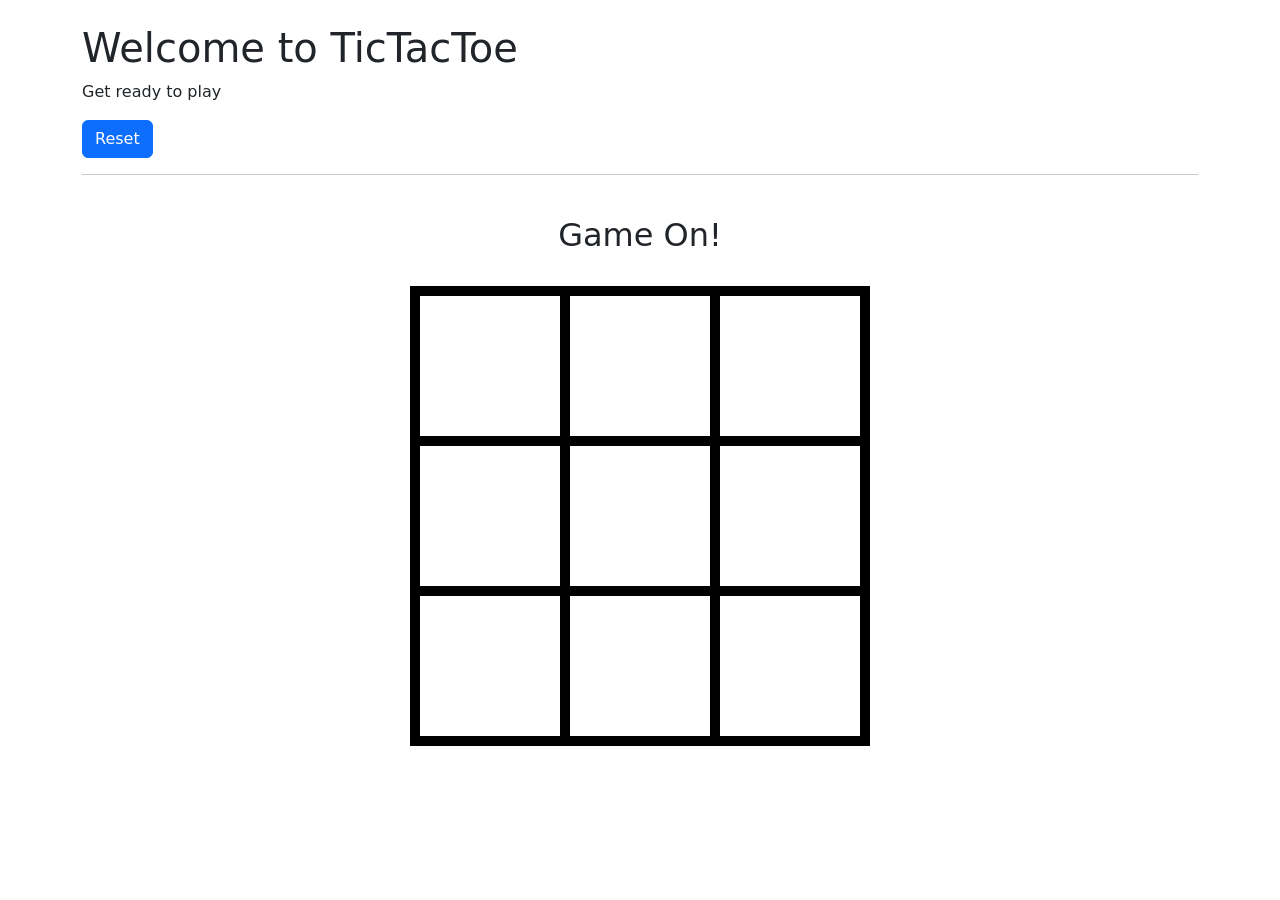
==== index.html @ 039b5d0b "initial commit" ====
<!DOCTYPE html>
<html lang="en">
<head>
    <meta charset="UTF-8">
    <meta http-equiv="X-UA-Compatible" content="IE=edge">
    <meta name="viewport" content="width=device-width, initial-scale=1.0">
    <link rel="icon" href="favicon.png" type="image/x-icon">
    <link rel="shortcut icon" href="favicon.png" type="image/x-icon">
    <title>TicTacToe</title>
    <link href="https://cdn.jsdelivr.net/npm/bootstrap@5.3.0-alpha1/dist/css/bootstrap.min.css" rel="stylesheet" integrity="sha384-GLhlTQ8iRABdZLl6O3oVMWSktQOp6b7In1Zl3/Jr59b6EGGoI1aFkw7cmDA6j6gD" crossorigin="anonymous">
    <link rel="stylesheet" href="style.css">
</head>
<body>
    <div class="container">
        <br>
        <h1>Welcome to TicTacToe</h1>
        <p>Get ready to play</p>
        <button type="button" class="btn btn-primary" action="">Reset</button>    
        <br>
        <hr>
        <div>
            <h2 id="result">Game On!</h2>
        </div>
        <br>

        <table>
            <tr>
                <td id="one"></td>
                <td id="two"></td>
                <td id="three"></td>
            </tr>
            <tr>
                <td id="four"></td>
                <td id="five"></td>
                <td id="six"></td>
            </tr>
            <tr>
                <td id="seven"></td>
                <td id="eight"></td>
                <td id="nine"></td>
            </tr>
        </table>
    </div>

    <script src="script.js"></script>
</body>
</html>
---- style.css ----
td {
    height: 150px;
    width: 150px;
    text-align: center;
    border: 10px solid black;
    font-size: 90px;
}

#result {
    text-align: center;
    /* color: green; */
    padding-top: 25px;
}

table {
    margin: auto
}
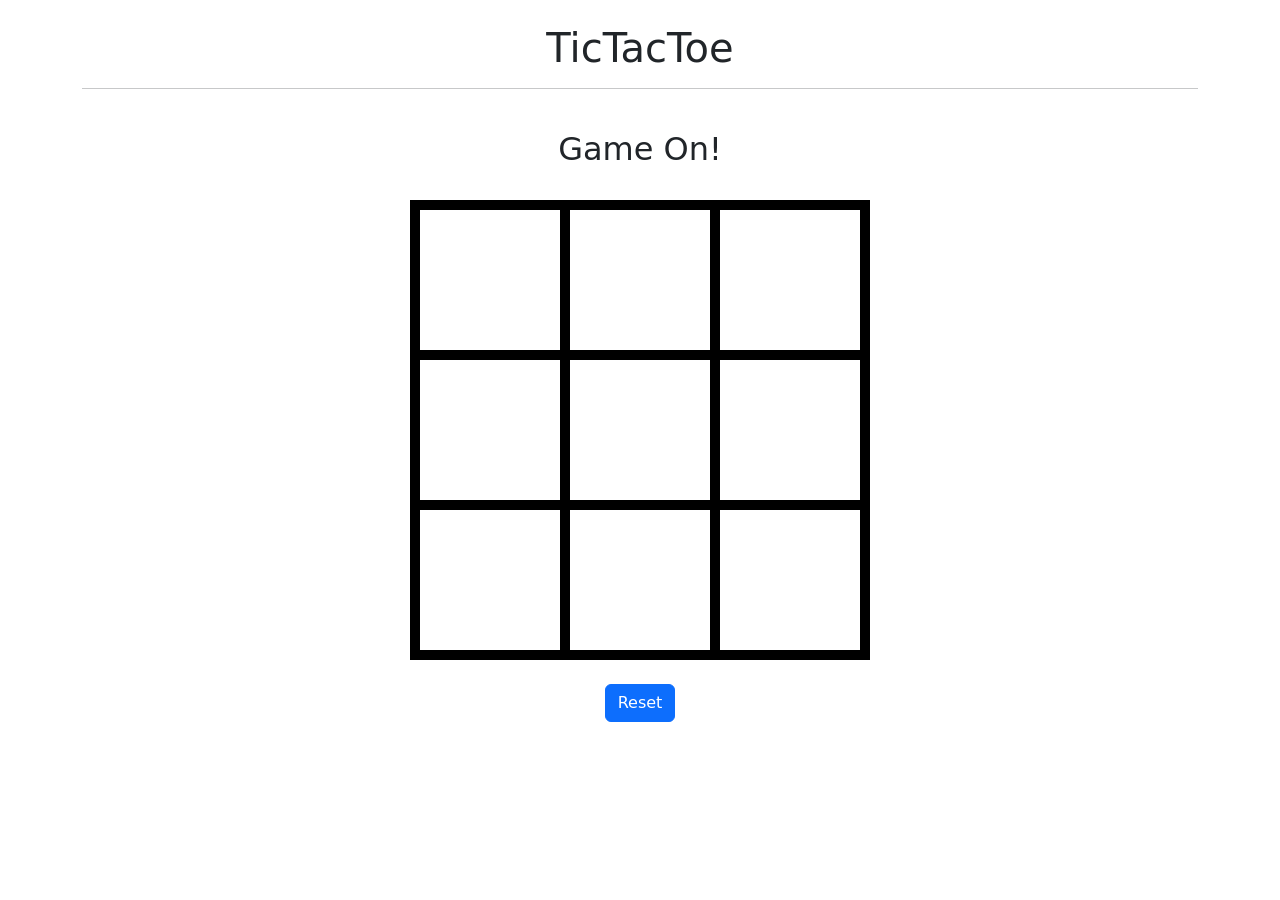
==== commit 5be561a5: "redesign" ====
--- a/index.html
+++ b/index.html
@@ -13,10 +13,8 @@
 <body>
     <div class="container">
         <br>
-        <h1>Welcome to TicTacToe</h1>
-        <p>Get ready to play</p>
-        <button type="button" class="btn btn-primary" action="">Reset</button>    
-        <br>
+        <h1 align="center">TicTacToe</h1>
+        
         <hr>
         <div>
             <h2 id="result">Game On!</h2>
@@ -40,8 +38,11 @@
                 <td id="nine"></td>
             </tr>
         </table>
+        <br/>
+        <center><button type="button" class="btn btn-primary">Reset</button></center>
+          
+        
     </div>
-
     <script src="script.js"></script>
 </body>
 </html>
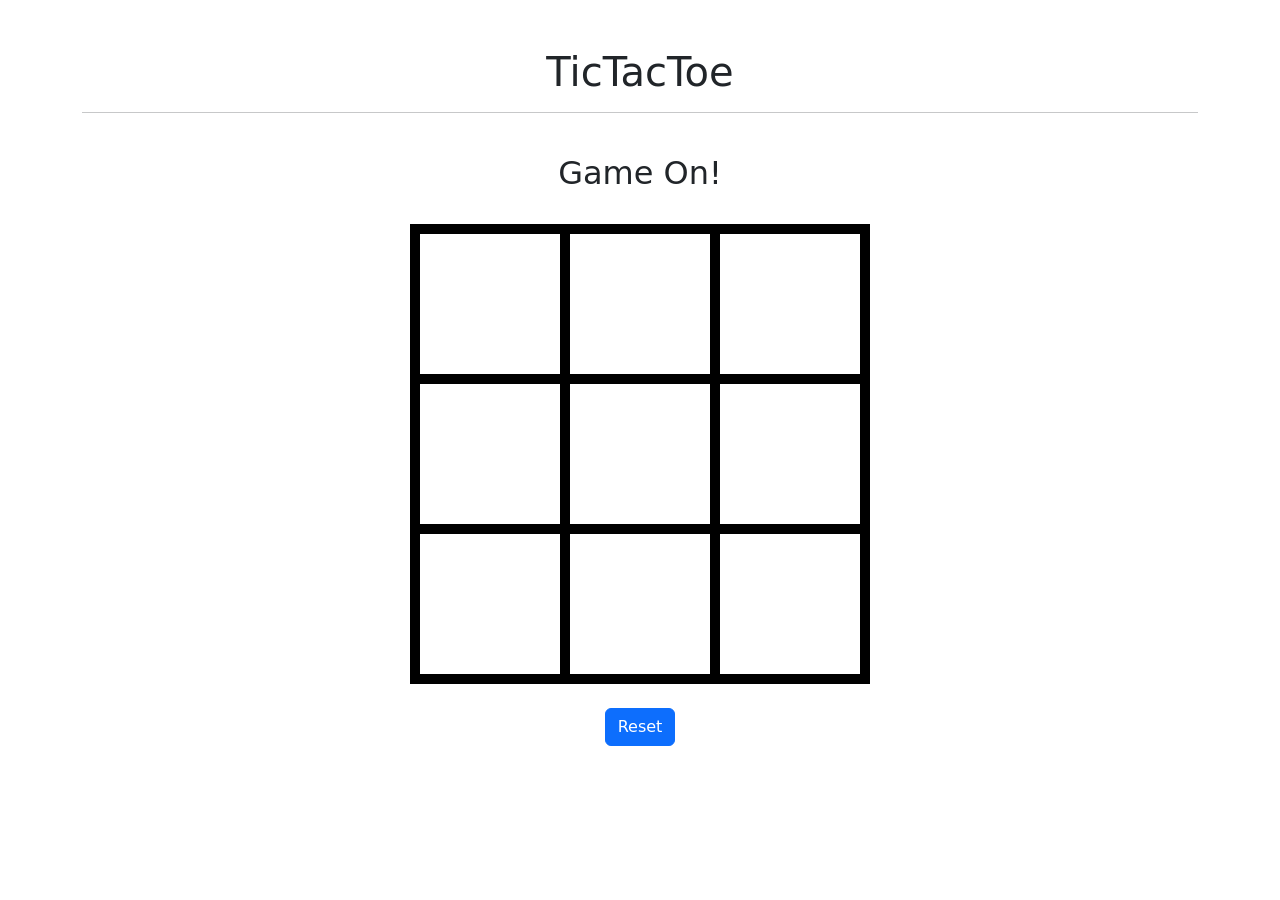
==== commit 7ae3d6e0: "updating" ====
--- a/index.html
+++ b/index.html
@@ -12,14 +12,15 @@
 </head>
 <body>
     <div class="container">
+        <br/>
         <br>
         <h1 align="center">TicTacToe</h1>
         
-        <hr>
+        <hr/>
         <div>
             <h2 id="result">Game On!</h2>
         </div>
-        <br>
+        <br/>
 
         <table>
             <tr>
@@ -39,8 +40,9 @@
             </tr>
         </table>
         <br/>
-        <center><button type="button" class="btn btn-primary">Reset</button></center>
-          
+        <center>
+            <button type="button" class="btn btn-primary">Reset</button>
+        </center>          
         
     </div>
     <script src="script.js"></script>
